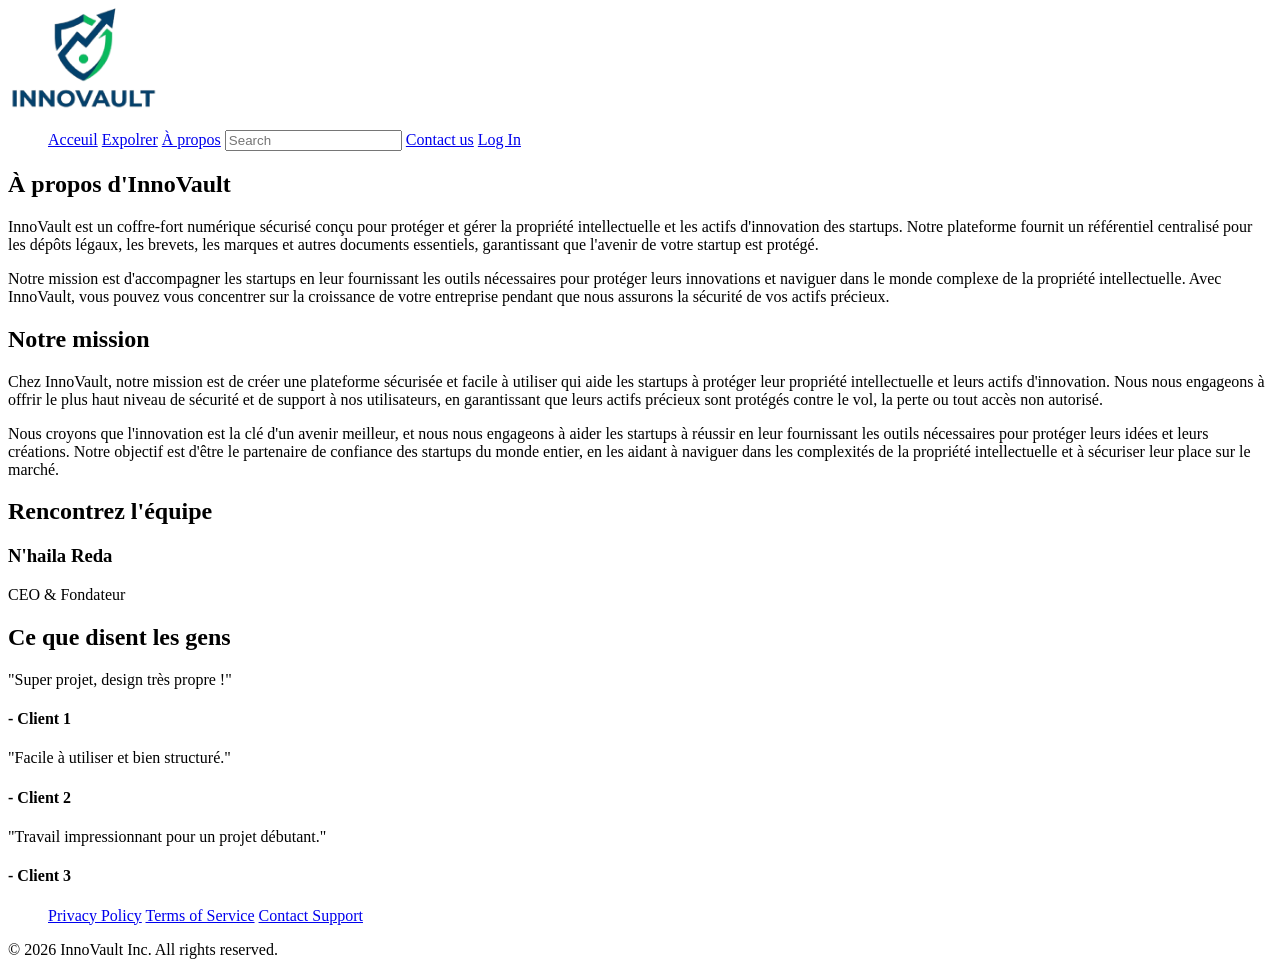
==== About_us.html @ f0452110 "About us" ====
<!DOCTYPE html>
<html>
    <head>
        <meta charset="utf-8">
        <title>About Us</title>
        <link rel="stylesheet" href="style/About us.css">
    </head>
    <body>
        <header>
            <nav class="navbar">
                <div class="logo"><a href="index.html"><img src="assets\logo_image.png" style="width: 150px;"></a></div>
                <ul class="list-ul">
                    <a href="index.html">Acceuil</a>
                    <a href="#">Expolrer</a>
                    <a href="#">À propos</a>
                    <input type="text" placeholder="Search" id="search-bar">
                    <a href="contact.html">Contact us</a>
                    <a href="login.html">Log In</a>
                </ul>
            </nav>
        </header>
        <main class="about">
            <section class="about-section">
                <h1>À propos d'InnoVault</h1>
                <p>InnoVault est un coffre-fort numérique sécurisé conçu pour protéger et gérer la propriété intellectuelle et les actifs d'innovation des startups. Notre plateforme fournit un référentiel centralisé pour les dépôts légaux, les brevets, les marques et autres documents essentiels, garantissant que l'avenir de votre startup est protégé.</p>
                <p>Notre mission est d'accompagner les startups en leur fournissant les outils nécessaires pour protéger leurs innovations et naviguer dans le monde complexe de la propriété intellectuelle. Avec InnoVault, vous pouvez vous concentrer sur la croissance de votre entreprise pendant que nous assurons la sécurité de vos actifs précieux.</p>
            </section>
            
            <section class="our-mission">
                <h2>Notre mission</h2>
                <p>Chez InnoVault, notre mission est de créer une plateforme sécurisée et facile à utiliser qui aide les startups à protéger leur propriété intellectuelle et leurs actifs d'innovation. Nous nous engageons à offrir le plus haut niveau de sécurité et de support à nos utilisateurs, en garantissant que leurs actifs précieux sont protégés contre le vol, la perte ou tout accès non autorisé.</p>
                <p>Nous croyons que l'innovation est la clé d'un avenir meilleur, et nous nous engageons à aider les startups à réussir en leur fournissant les outils nécessaires pour protéger leurs idées et leurs créations. Notre objectif est d'être le partenaire de confiance des startups du monde entier, en les aidant à naviguer dans les complexités de la propriété intellectuelle et à sécuriser leur place sur le marché.</p>
            </section class="team section">
                <h2>Rencontrez l'équipe</h2>
                <div class="team-member">
                    <h3>N'haila Reda</h3>
                    <p>CEO & Fondateur</p>
                </div>
            </section>
            
            <section class="Reviews">
                <h2>Ce que disent les gens</h2>

                <div class="testymonies">
                    <p>"Super projet, design très propre !"</p>
                    <h4>- Client 1</h4>
                </div>

                <div class="testymonies">
                    <p>"Facile à utiliser et bien structuré."</p>
                    <h4>- Client 2</h4>
                </div>

                <div class="testymonies">
                    <p>"Travail impressionnant pour un projet débutant."</p>
                    <h4>- Client 3</h4>
                </div>
            </section>
        </main>
        <footer>
            <div class="footer-content">
                <ul class="footer-links">
                    <a href="#">Privacy Policy</a>
                    <a href="#">Terms of Service</a>
                    <a href="#">Contact Support</a>
                </ul>
                <p>&copy; 2026 InnoVault Inc. All rights reserved.</p>
            </div>
        </footer>
    </body>

</html>
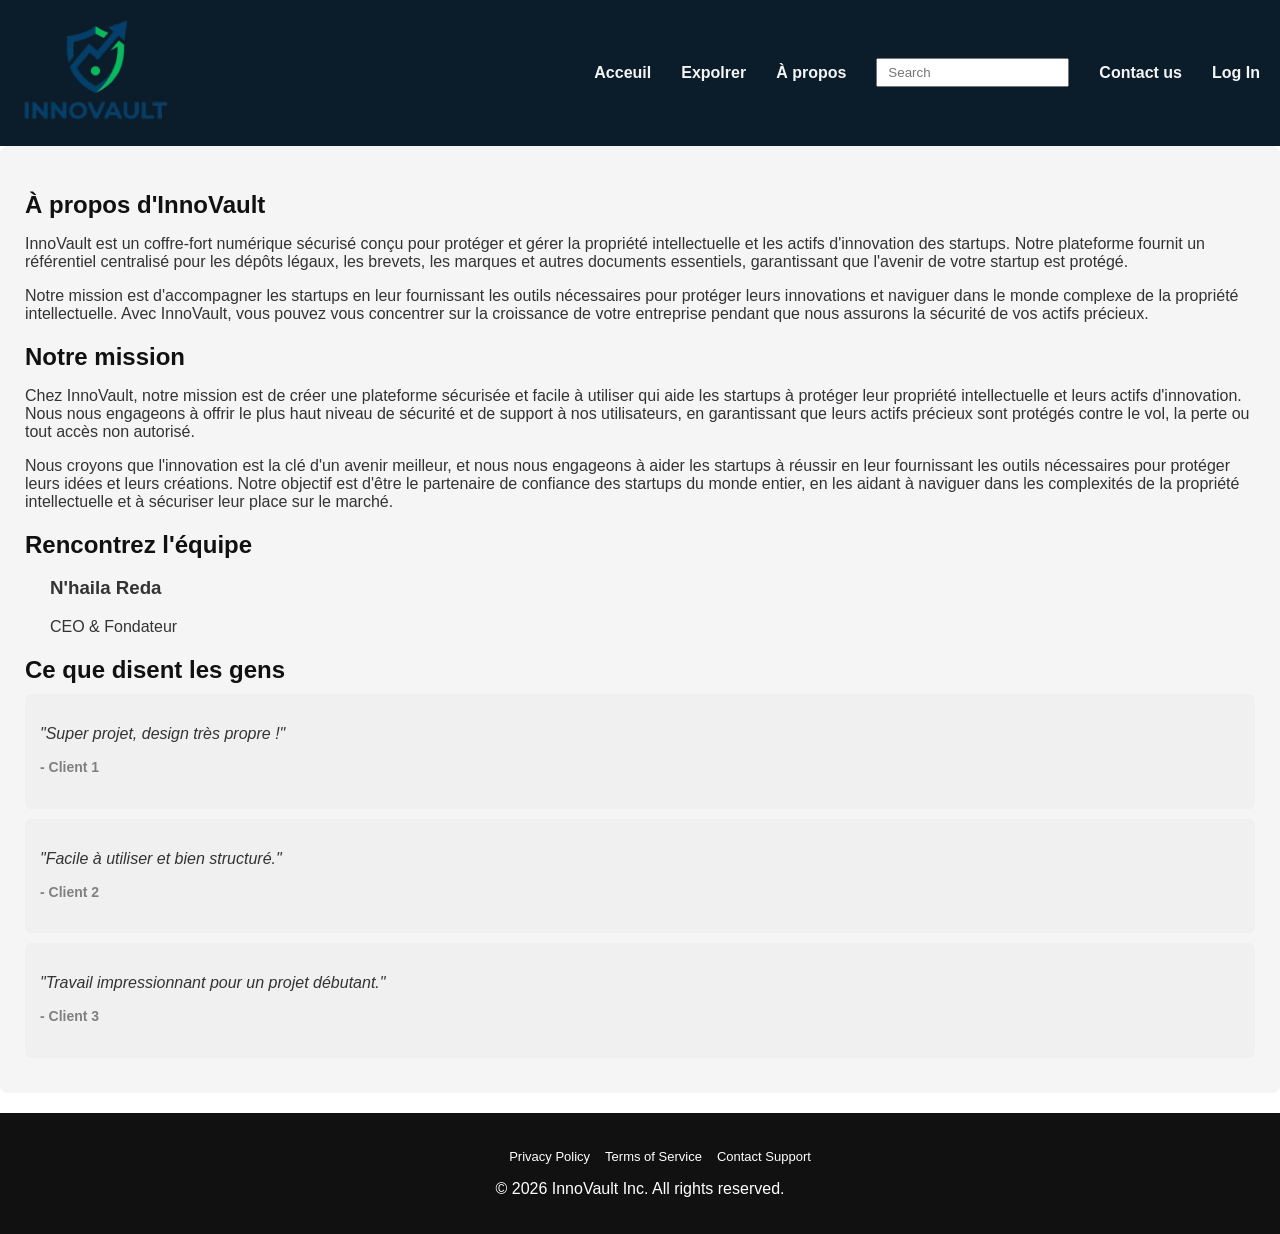
==== commit 6b667750: "modified_false" ====
--- a/About_us.html
+++ b/About_us.html
@@ -3,7 +3,7 @@
     <head>
         <meta charset="utf-8">
         <title>About Us</title>
-        <link rel="stylesheet" href="style/About us.css">
+        <link rel="stylesheet" href="style/About_us.css">
     </head>
     <body>
         <header>
@@ -11,7 +11,7 @@
                 <div class="logo"><a href="index.html"><img src="assets\logo_image.png" style="width: 150px;"></a></div>
                 <ul class="list-ul">
                     <a href="index.html">Acceuil</a>
-                    <a href="#">Expolrer</a>
+                    <a href="explorer.html">Expolrer</a>
                     <a href="#">À propos</a>
                     <input type="text" placeholder="Search" id="search-bar">
                     <a href="contact.html">Contact us</a>
--- a/style/About_us.css
+++ b/style/About_us.css
@@ -0,0 +1,113 @@
+body {
+    margin: 0;
+    font-family: Arial, sans-serif;
+    color: #333;
+}
+
+header {
+    background-color: #0b1d2a;
+    padding: 20px;
+}
+
+.navbar {
+    display: flex;
+    justify-content: space-between;
+    align-items: center;
+}
+
+.logo img {
+    width: 150px;
+}
+
+.list-ul {
+    list-style: none;
+    display: flex;
+    gap: 30px;
+    align-items: center;
+}
+
+.list-ul a {
+    color: #f5f5f5;
+    text-decoration: none;
+    font-weight: bold;
+}
+
+.list-ul a:hover {
+    color: #d4af37;
+}
+
+#search-bar {
+    padding: 5px 10px;
+}
+main {
+    padding: 40px;
+}
+
+.about {
+    background-color: whitesmoke;
+    padding: 25px;
+    margin-bottom: 20px;
+    border-radius: 8px;
+}
+
+h1, h2 {
+    margin-bottom: 10px;
+    color: #111;
+}
+
+.team-section {
+    background: white;
+    padding: 25px;
+    margin-bottom: 20px;
+    border-radius: 8px;
+    text-align: center;
+}
+
+.team-member {
+    margin-top: 15px;
+    margin-left: 25px;
+}
+
+
+/* TESTIMONY */
+.testymonies {
+    background: #f0f0f0;
+    padding: 15px;
+    margin: 10px 0;
+    border-radius: 6px;
+}
+
+.testymonies p {
+    font-style: italic;
+}
+
+.testymonies h4 {
+    margin-top: 8px;
+    font-size: 14px;
+    color: gray;
+}
+
+/* FOOTER */
+footer {
+    background-color: #111;
+    color: white;
+    text-align: center;
+    padding: 20px;
+}
+
+.footer-links {
+    display: flex;
+    justify-content: center;
+    gap: 15px;
+    margin-bottom: 10px;
+}
+
+.footer-links a {
+    color: white;
+    text-decoration: none;
+    font-size: 13px;
+}
+
+.footer-links a:hover {
+    color: #ffcc00;
+}
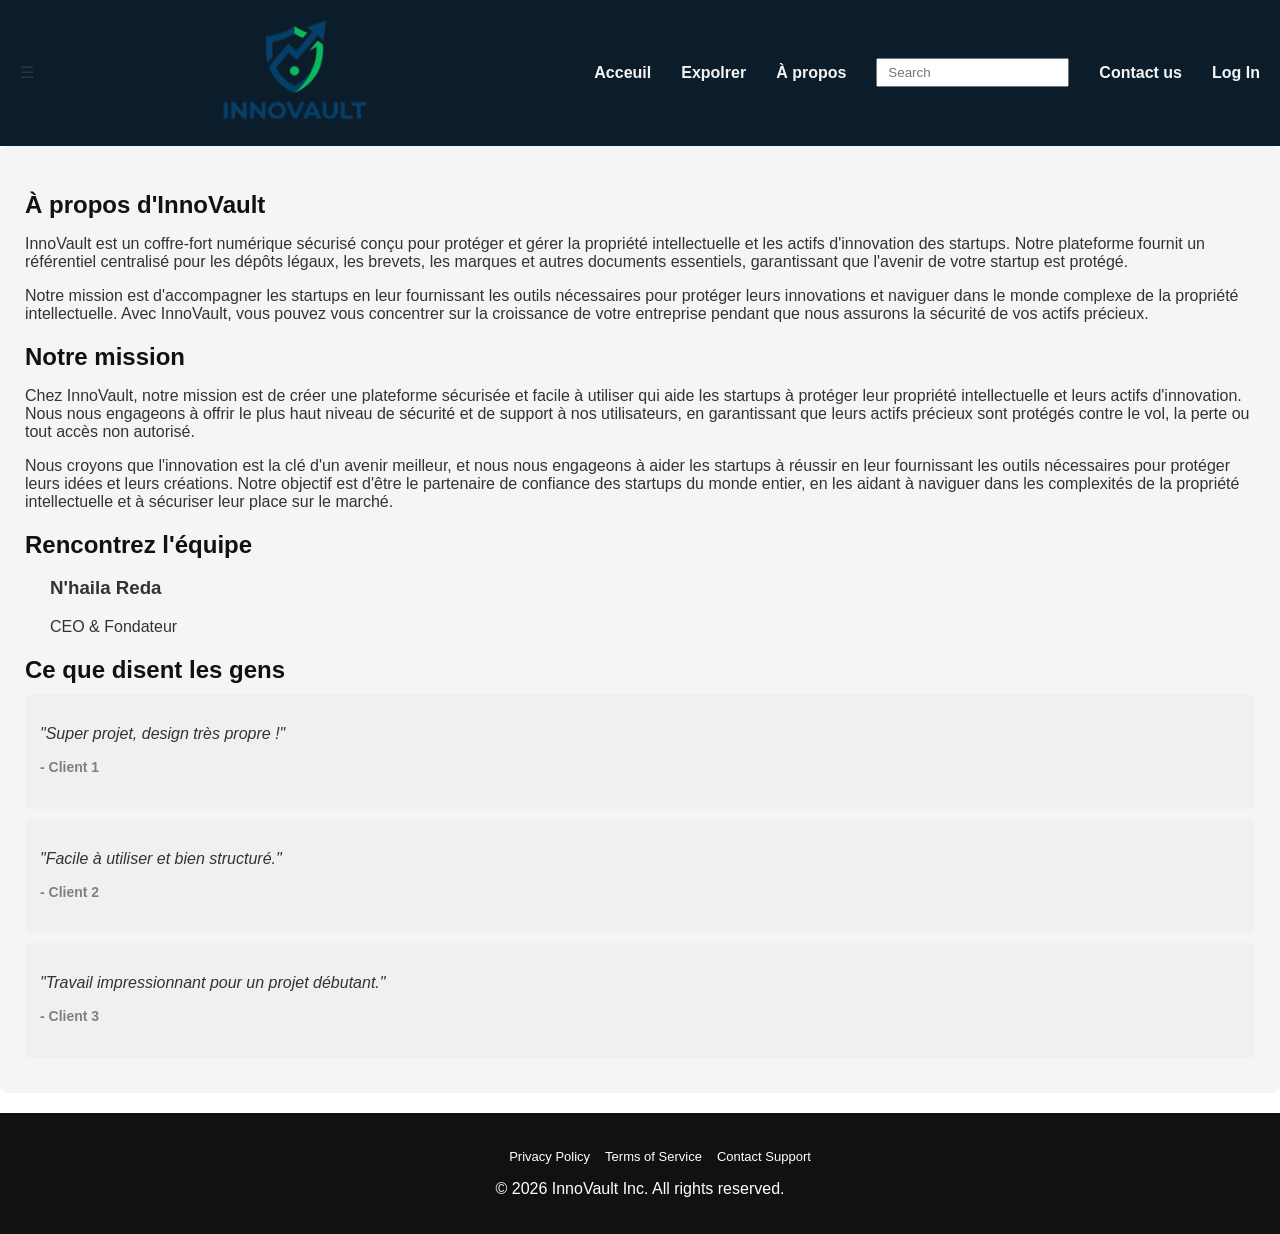
==== commit 1477fa89: "modifier" ====
--- a/About_us.html
+++ b/About_us.html
@@ -8,6 +8,9 @@
     <body>
         <header>
             <nav class="navbar">
+                <div class="menu-toggle" id="menuToggle" onclick="toggleMenu()">
+                    ☰
+                </div>
                 <div class="logo"><a href="index.html"><img src="assets\logo_image.png" style="width: 150px;"></a></div>
                 <ul class="list-ul">
                     <a href="index.html">Acceuil</a>
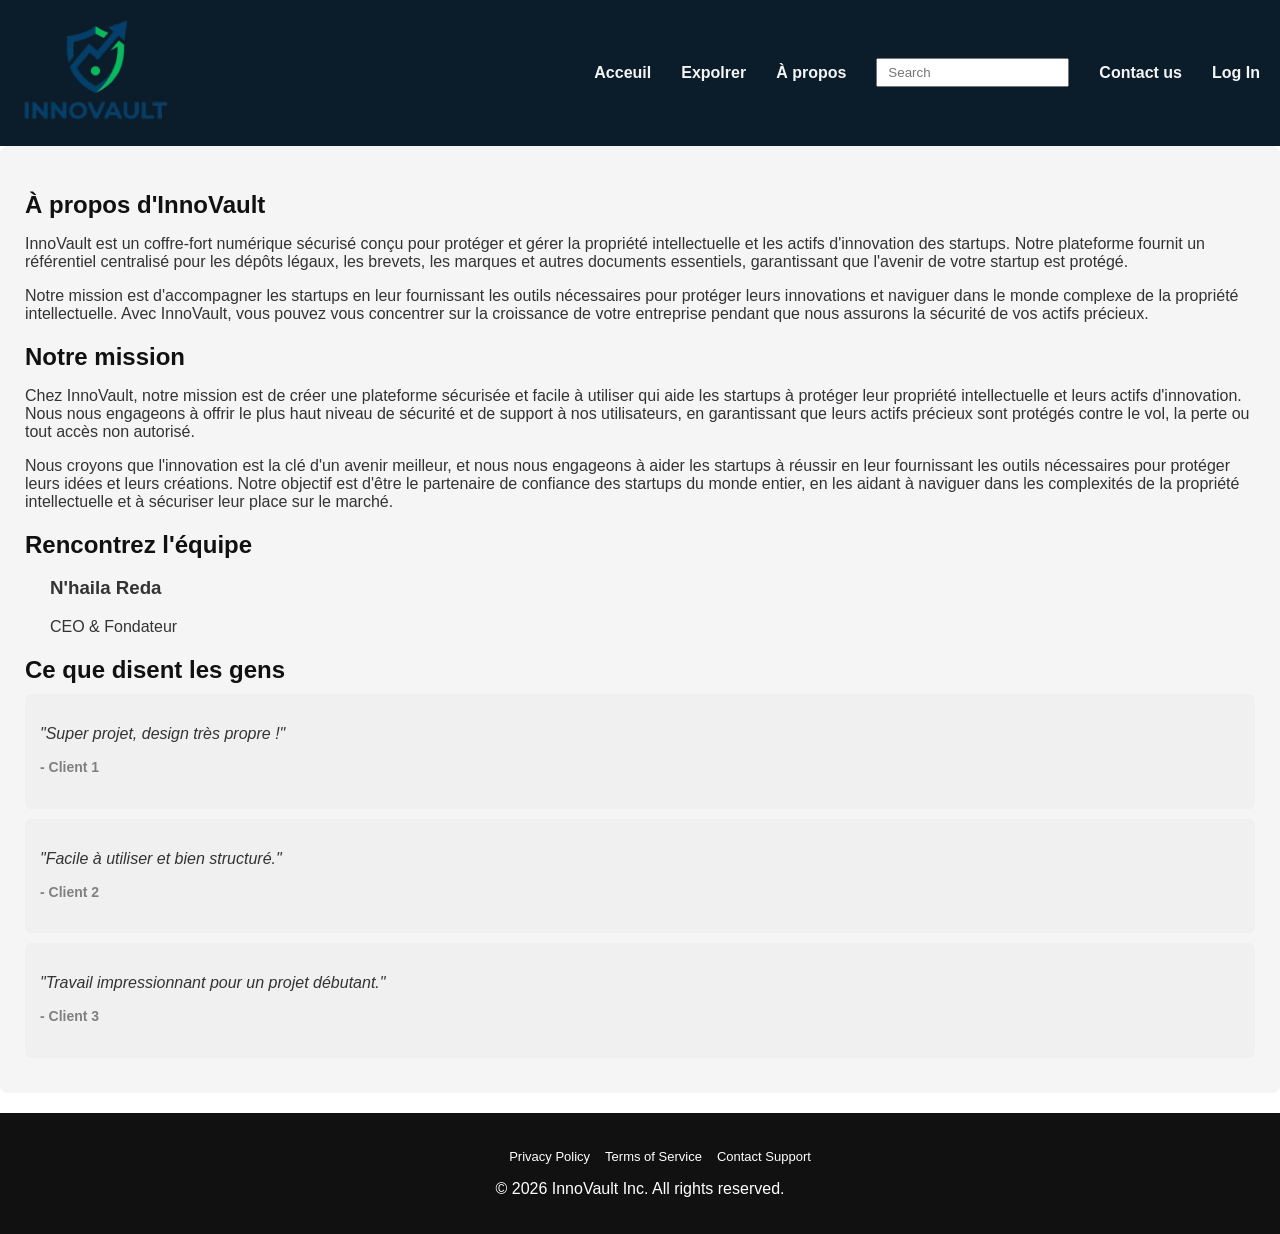
==== commit 2173db5f: "modify" ====
--- a/About_us.html
+++ b/About_us.html
@@ -4,6 +4,9 @@
         <meta charset="utf-8">
         <title>About Us</title>
         <link rel="stylesheet" href="style/About_us.css">
+        <script src="script/index.js"></script>
+        <link rel="icon" type="image/x-icon" href="assets/logo_image.png">
+
     </head>
     <body>
         <header>
@@ -12,7 +15,7 @@
                     ☰
                 </div>
                 <div class="logo"><a href="index.html"><img src="assets\logo_image.png" style="width: 150px;"></a></div>
-                <ul class="list-ul">
+                <ul class="list-ul" id="navLinks">
                     <a href="index.html">Acceuil</a>
                     <a href="explorer.html">Expolrer</a>
                     <a href="#">À propos</a>
--- a/style/About_us.css
+++ b/style/About_us.css
@@ -38,6 +38,11 @@
 
 #search-bar {
     padding: 5px 10px;
+}
+    .menu-toggle {
+    display: none;
+    font-size: 28px;
+    cursor: pointer;
 }
 main {
     padding: 40px;
@@ -110,4 +115,69 @@
 
 .footer-links a:hover {
     color: #ffcc00;
+}
+@media (max-width: 768px) {
+
+    .menu-toggle {
+        display: block;
+    }
+
+    .nav-links {
+        display: none;
+        position: absolute;
+        top: 100%;
+        left: 0;
+        width: 100%;
+        flex-direction: column !important;
+        align-items: center;
+    }
+
+    .nav-links.show {
+        display: flex;
+    }
+
+    .nav-links li {
+        width: 100%;
+        text-align: center;
+        padding: 15px 0;
+        border-top: 1px solid rgba(255,255,255,0.15);
+    }
+
+    .nav-links a {
+        display: block;
+        width: 100%;
+        color: white;
+        text-decoration: none;
+    } 
+    
+
+    #navLinks {
+        display: none;
+        width: 100%;
+    }
+
+    #navLinks.show {
+        display: block;
+    }
+
+    #navLinks a {
+        display: block;
+        width: 100%;
+        padding: 15px;
+        border-top: 1px solid rgba(255,255,255,0.2);
+        text-align: center;
+    }
+    #search-bar {
+        display: none;
+    }
+    #navLinks a {
+        display: block;
+        width: 100%;
+        color: white;
+        text-decoration: none;
+        transition: color 0.3s;
+    }
+    #navLinks a:hover {
+        color: #d4af37;
+    }
 }
